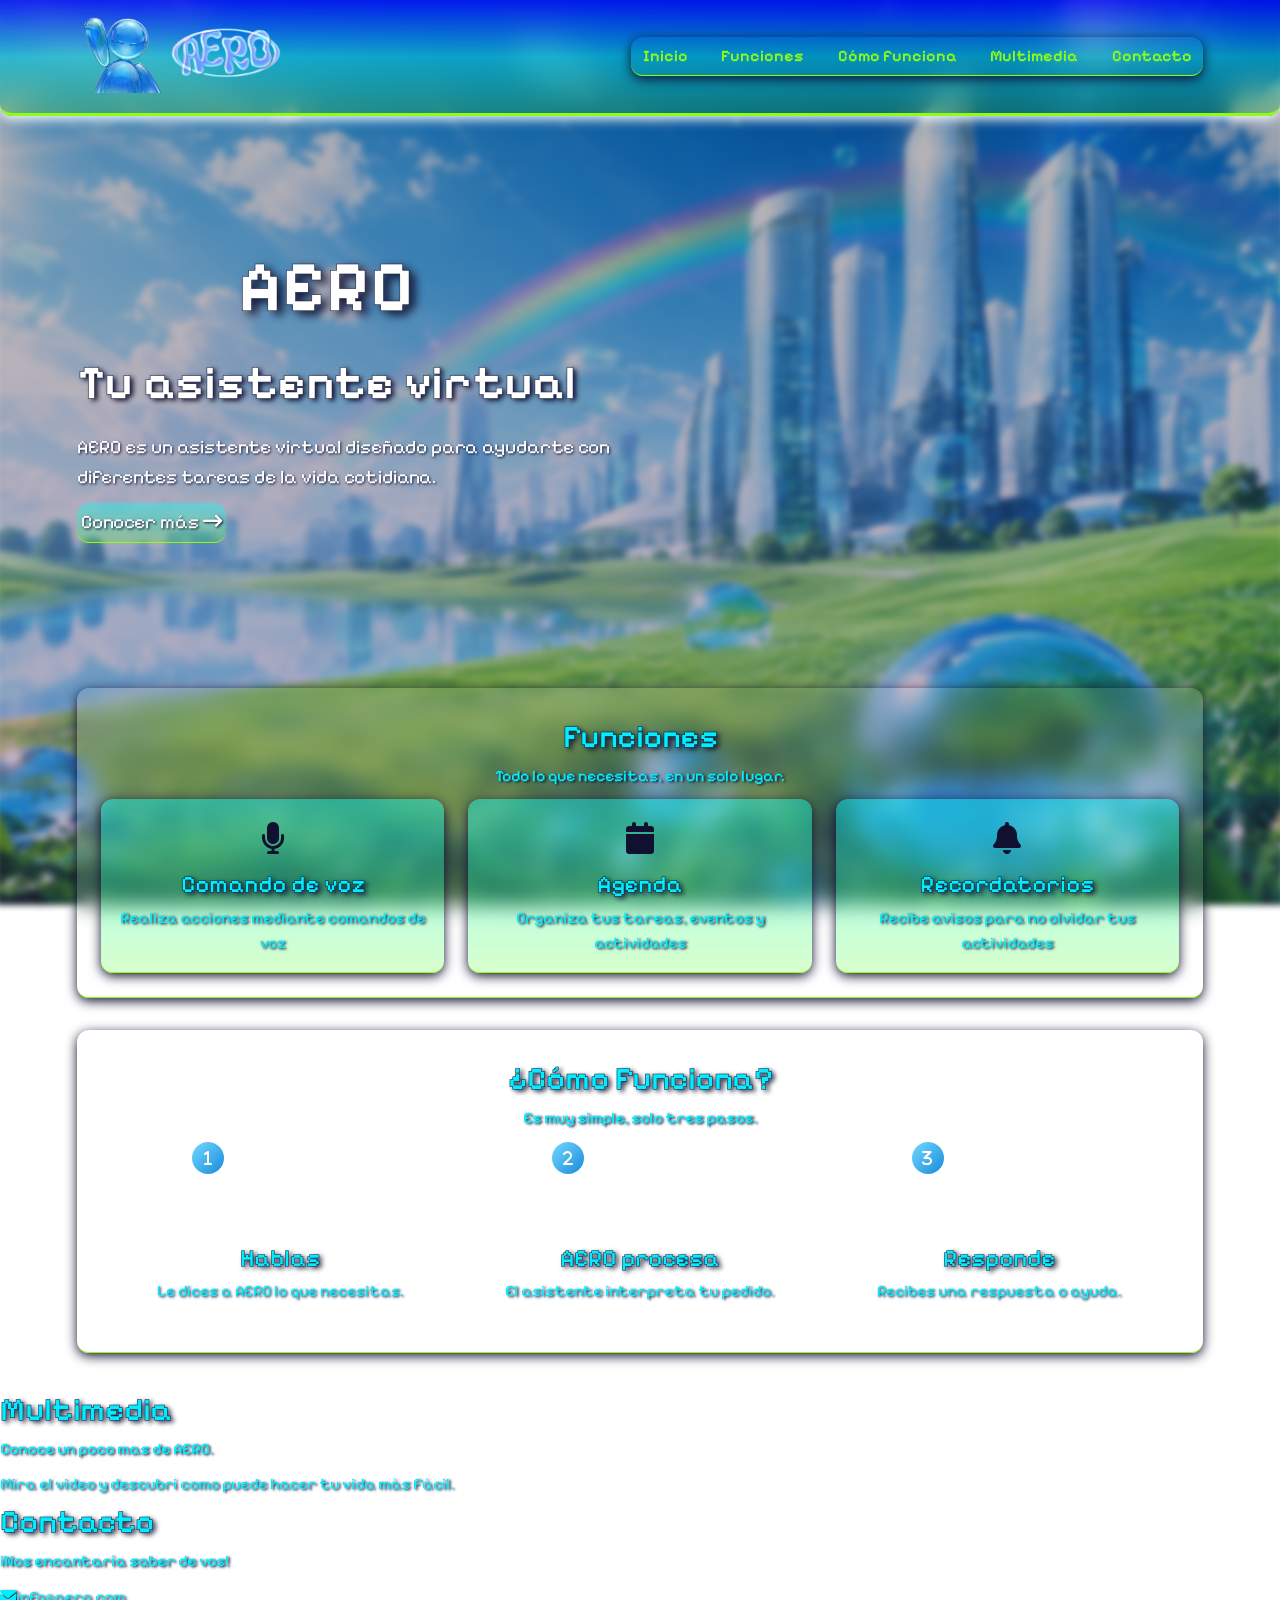
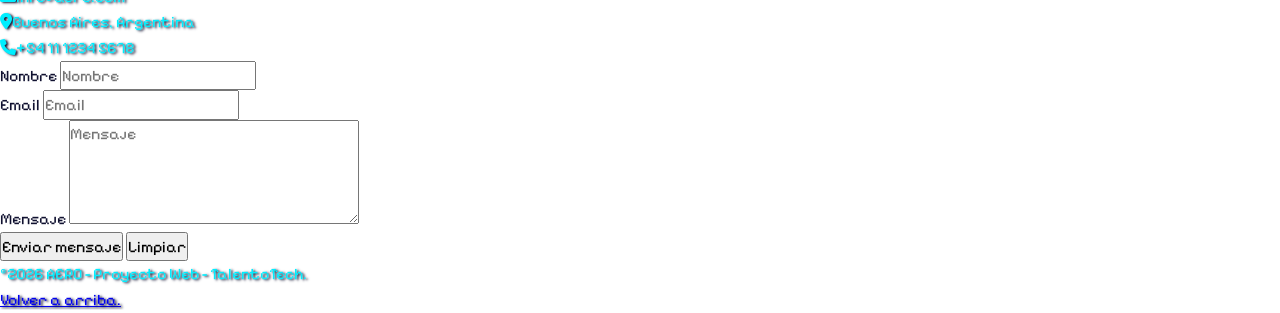
==== Proyecto/index.html @ 9ffe30b5 "Add files via upload" ====
<!DOCTYPE html>
<html lang="es">
<head>
    <meta charset="UTF-8">
    <meta name="viewport" content="width=device-width, initial-scale=1.0">
    <title>AERO - Asistente virtual</title>
    <link rel="icon" href="img/logo.png" type="image/png">
    <link rel="preconnect" href="https://fonts.googleapis.com">
    <link rel="preconnect" href="https://fonts.gstatic.com" crossorigin>
    <link href="https://fonts.googleapis.com/css2?family=Pixelify+Sans:wght@400;500;600;700&display=swap" rel="stylesheet">
    <link rel="stylesheet" href="https://cdnjs.cloudflare.com/ajax/libs/font-awesome/6.0.0-beta3/css/all.min.css">
    <link rel="stylesheet" href="css/style.css">
</head>
<body>

    <header>
        <div class="logo">
            <a href="#index.html">
            <img src="img/logo.png" alt="logo de AERO" width="80">
            <img src="img/nombre-logo.png" alt="AERO" width="120">
            </a>
        </div>

        <nav class="nav-bar">
            <ul>
                <li><a href="#inicio">Inicio</a></li>
                <li><a href="#funciones">Funciones</a></li>
                <li><a href="#como-funciona">Cómo funciona</a></li>
                <li><a href="#multimedia">Multimedia</a></li>
                <li><a href="#contacto">Contacto</a></li>
            </ul>
        </nav>
    </header>

    <main>
        <section id="inicio" class="inicio">

            <div class="presentacion">

            <div class="titulos">
                <h1>AERO</h1>
                <h2>Tu asistente virtual</h2>
            </div>

                <p>
                    AERO es un asistente virtual diseñado para 
                    ayudarte con diferentes tareas de la vida
                    cotidiana.
                </p>

                <a href="#funciones">Conocer más <i class="fa-solid fa-arrow-right-long"></i></a>

            </div>
            
        </section>

        <section id="funciones" class="funciones">
            <h2>Funciones</h2>

            <p class="subtitulo">Todo lo que necesitas, en un solo lugar.</p>

            <div class="tarjetas">

                <article class="tarjeta">
                    <span class="icono"><i class="fa-solid fa-microphone"></i></span>
                    <h3>Comando de voz</h3>
                    <p>Realiza acciones mediante comandos de voz</p>
                </article>

                <article class="tarjeta">
                    <span class="icono"><i class="fa-solid fa-calendar"></i></span>
                    <h3>Agenda</h3>
                    <p>Organiza tus tareas, eventos y actividades</p>
                </article>

                <article class="tarjeta">
                    <span class="icono"><i class="fa-solid fa-bell"></i></span>
                    <h3>Recordatorios</h3>
                    <p>Recibe avisos para no olvidar tus actividades</p>
                </article>

            </div>
        </section>

        <section id="como-funciona" class="como-funciona">
            <h2>¿Cómo Funciona?</h2>

            <p class="subtitulo">Es muy simple, solo tres pasos.</p>

            <div class="pasos">

                <article class="paso">
                    <span class="numero-paso">
                        <i class="fa-solid fa-1"></i>
                    </span>
                    <div class="icono-principal">
                        <i class="fa-solid fa-message"></i>
                    </div>
                    <h3>Hablas</h3>
                    <p>Le dices a AERO lo que necesitas.</p>
                </article>

                <article class="paso">
                    <span class="numero-paso">
                        <i class="fa-solid fa-2"></i>
                    </span>
                    <div class="icono-principal">
                        <i class="fa-solid fa-brain"></i>
                    </div>
                    <h3>AERO procesa</h3>
                    <p>El asistente interpreta tu pedido.</p>
                </article>

                <article class="paso">
                    <span class="numero-paso">
                        <i class="fa-solid fa-3"></i>
                    </span>
                    <div class="icono-principal">
                        <i class="fa-solid fa-circle-check"></i>
                    </div>
                    <h3>Responde</h3>
                    <p>Recibes una respuesta o ayuda.</p>
                </article>

            </div>
        </section>

        <section id="multimedia" class="multimedia">
            <h2>Multimedia</h2>
            <p class="subtitulo">Conoce un poco mas de AERO.</p>
            <p>Mira el video y descubri como puede hacer tu vida más fácil.</p>
        </section>

        <section id="contacto" class="contacto">
            <h2>Contacto</h2>
            <p class="subtitulo">¡Nos encantaría saber de vos!</p>

            <p><i class="fa-solid fa-envelope"></i>info@aero.com</p>
            <p><i class="fa-solid fa-location-dot"></i>Buenos Aires, Argentina</p>
            <p><i class="fa-solid fa-phone"></i>+54 11 1234 5678</p>

            <form action="https://formspree.io/f/xwlpjjyg" method="POST">

                <div class="campo">
                    <label for="nombre">Nombre</label>
                    <input type="text" id="nombre" name="nombre" placeholder="Nombre" required>
                </div>

                <div class="campo">
                    <label for="mail">Email</label>
                    <input type="email" id="mail" name="mail" placeholder="Email" required>
                </div>

                <div class="campo">
                    <label for="mensaje">Mensaje</label>
                    <textarea id="mensaje" name="mensaje" rows="4" cols="30" placeholder="Mensaje" required></textarea>
                </div>

                <button type="submit" class="btn-enviar">Enviar mensaje</button>
                <button type="reset" class="btn-limpiar">Limpiar</button>

            </form>

        </section>
    </main>

    
    <footer>
        <p>©2026 AERO - Proyecto Web - TalentoTech.</p>
        <p><a href="#inicio">Volver a arriba.</a></p>
    </footer>

</body>
</html>
---- Proyecto/css/style.css ----
* {
    margin: 0;
    padding: 0;
    box-sizing: border-box;
}

html {
    scroll-behavior: smooth;
}

body {
    font-family: 'Pixelify Sans', sans-serif;
    line-height: 1.6;
    height: 100vh;
    color: var(--color-texto);
    position: relative;
    isolation: isolate;
}

body::before {
    content: "";
    position: fixed;
    inset: -5px;

    background:
        linear-gradient(
            rgba(4, 4, 4, 0.3),
            rgba(59, 3, 78, 0.3)
        ),
        url("../img/fondo.png");

    background-repeat: no-repeat;
    background-size: cover;
    background-position: center center;

    filter: blur(3px);
    z-index: -1;
}

img {
    max-width: 100%;
    height: auto;
}

button,
input,
textarea{
    font: inherit;
}

:root {
    --color-texto: rgb(16, 17, 48);
    --color-texto_secundario: white;
    --color-texto_terciario: rgb(0, 238, 255);
    --color-texto_nav:  rgb(144, 252, 22);
    --color-texto_nav_transition:  #ff7f50;
    --color-fondo_encabezado_principal: rgba(0, 8, 255, 0.8);
    --color-fondo_encabezado_secundario: rgba(0, 255, 255, 0.4);
    --color-fondo_encabezado_terciario:rgba(55, 255, 0, 0.2);
}

header{
    display: flex;
    justify-content: space-between;
    align-items: center;

    padding: 0.4rem 6%;
    position: sticky;
    top:0;
    z-index: 1;

    background:linear-gradient(
        var(--color-fondo_encabezado_principal),
        var(--color-fondo_encabezado_secundario),
        var(--color-fondo_encabezado_terciario)
    );

    backdrop-filter: blur(16px);

    border-bottom-left-radius: 12px;
    border-bottom-right-radius: 12px;
    border-bottom: #90fc16 solid 3px;

    box-shadow:0 3px 12px white;

}

.logo{
    display: flex;
    align-items: center;
    gap:0.5rem;
}

.logo a{
    padding: 0.4rem;
    text-decoration: none;
}

.nav-bar ul{
    display: flex;
    gap:24px;
    padding: 0.4rem;
    border-bottom: var(--color-texto_nav) 1.5px solid;
    border-radius: 12px;
    box-shadow:0 3px 12px var(--color-texto);
    list-style: none;
}

.nav-bar a{
    font-weight: 600;
    padding:0.3rem;
    text-decoration:none;
    color: var(--color-texto_nav);
    border-radius: 12px;
    transition: 
    color 0.3s ease, 
    background-color 0.3s ease, 
    box-shadow 0.3s ease;
}

.nav-bar a:hover{
    color: var(--color-texto_nav_transition);
    background-color: rgb(235, 235, 235);
    box-shadow:0 3px 12px #ffffff;
    
}

.inicio{

    display: flex;
    justify-content: left;
    align-items: center;

    min-height: 60vh;
    padding: 1.2rem 6%;
    
}

.presentacion{
    display: flex;
    flex-direction: column;

    max-width: 600px;
    width:100%;
    gap:10px;
}

.titulos {
    text-align: center;
    width: fit-content;
}


.presentacion h1{
    font-size: 4.5rem;
    font-weight: 700;
    color: var(--color-texto_secundario);
    text-shadow: 6px 4px 10px var(--color-texto);
    -webkit-text-stroke:0.5px var(--color-texto);
    letter-spacing: 1px;
}

.presentacion h2{
    font-size: 3rem;
    font-weight: 700;
    color: var(--color-texto_secundario);
    text-shadow: 3px 2px 5px var(--color-texto);
    -webkit-text-stroke:0.5px var(--color-texto);

}

.presentacion p{
    color: var(--color-texto_secundario);
    font-size: 1.2rem;
    text-shadow: 1.5px 1px 2.5px var(--color-texto);
    
}

.presentacion a{
    align-self: flex-start;
    padding: 0.25rem;
    text-decoration: none;
    color: var(--color-texto_secundario);
    font-size: 1.2rem;
    text-shadow: 1.5px 1px 2.5px var(--color-texto);
    background:linear-gradient(
        var(--color-fondo_encabezado_secundario),
        var(--color-fondo_encabezado_terciario));
    border-bottom: 1px solid #90fc16;
    border-radius: 12px;

    
}

.funciones{
    margin:2rem 6%;
    padding:1.5rem;

    text-align: center;

    background: rgba(255, 255, 255, 0.1);
    backdrop-filter: blur(10px);
    
    border-bottom: var(--color-texto_nav) 1.5px solid;
    border-radius: 12px;
    box-shadow:0 3px 12px var(--color-texto);
}

.tarjetas{
    display: grid;
    grid-template-columns: repeat(3, 1fr);
    gap:1.5rem;
}

.tarjeta {
    padding: 1rem;
    height: auto;
    background:linear-gradient(
        var(--color-fondo_encabezado_secundario),
        var(--color-fondo_encabezado_terciario)
    );
    border-bottom: var(--color-texto_nav) 1.5px solid;
    border-radius: 12px;
    box-shadow:0 3px 12px var(--color-texto);
    transition: transform 0.3s ease,box-shadow 0.3s ease;
}

.tarjeta:hover{
    transform: translateY(-8px);
    box-shadow: 0 10px 25px rgba(64, 255, 0, 0.3);
}

h3{
    font-size: 1.5rem;
    font-weight: 700;
    color: var(--color-texto_terciario);
    text-shadow: 3px 2px 5px var(--color-texto);
    -webkit-text-stroke:0.5px var(--color-texto);
}

p{
    font-weight: 400;
    color: var(--color-texto_terciario);
    text-shadow: 1.5px 1px 2.5px var(--color-texto);
}

h2{
    font-size: 2rem;
    font-weight: 700;
    color: var(--color-texto_terciario);
    text-shadow: 3px 2px 5px var(--color-texto);
    -webkit-text-stroke:0.5px var(--color-texto);
}

.subtitulo{
    margin-bottom: 10px;
    font-size: 1rem;
    font-weight: 500;
    color: var(--color-texto_terciario);
    text-shadow: 1.5px 1px 2.5px var(--color-texto);
}

.icono{
    font-size: 2rem;
    margin-bottom: 0.5rem;
    
}

.como-funciona {
    margin: 2rem 6%;
    padding: 1.5rem;
    text-align: center;
    backdrop-filter: blur(10px);
    border-bottom: var(--color-texto_nav) 1.5px solid;
    border-radius: 12px;
    box-shadow:0 3px 12px var(--color-texto);
}

.pasos {
    display: grid;
    grid-template-columns: repeat(3, 1fr);
}

.paso {
    position: relative;
    padding: 1.5rem;
}

.paso:not(:last-child) {
    border-right: 1px solid rgba(255, 255, 255, 0.5);
}

.numero-paso {
    position: absolute;
    top:0;
    left: 30%;
    transform: translateX(-50%);

    width: 36px;
    height: 36px;
    border-radius: 50%;

    display: flex;
    align-items: center;
    justify-content: center;

    color: white;
    background: linear-gradient(135deg, #75d8ff, #168bdb);
    border: 2px solid white;
}

.icono-principal {
    margin: 0.5rem auto 1rem;
    font-size: 2rem;
    color: white;
}
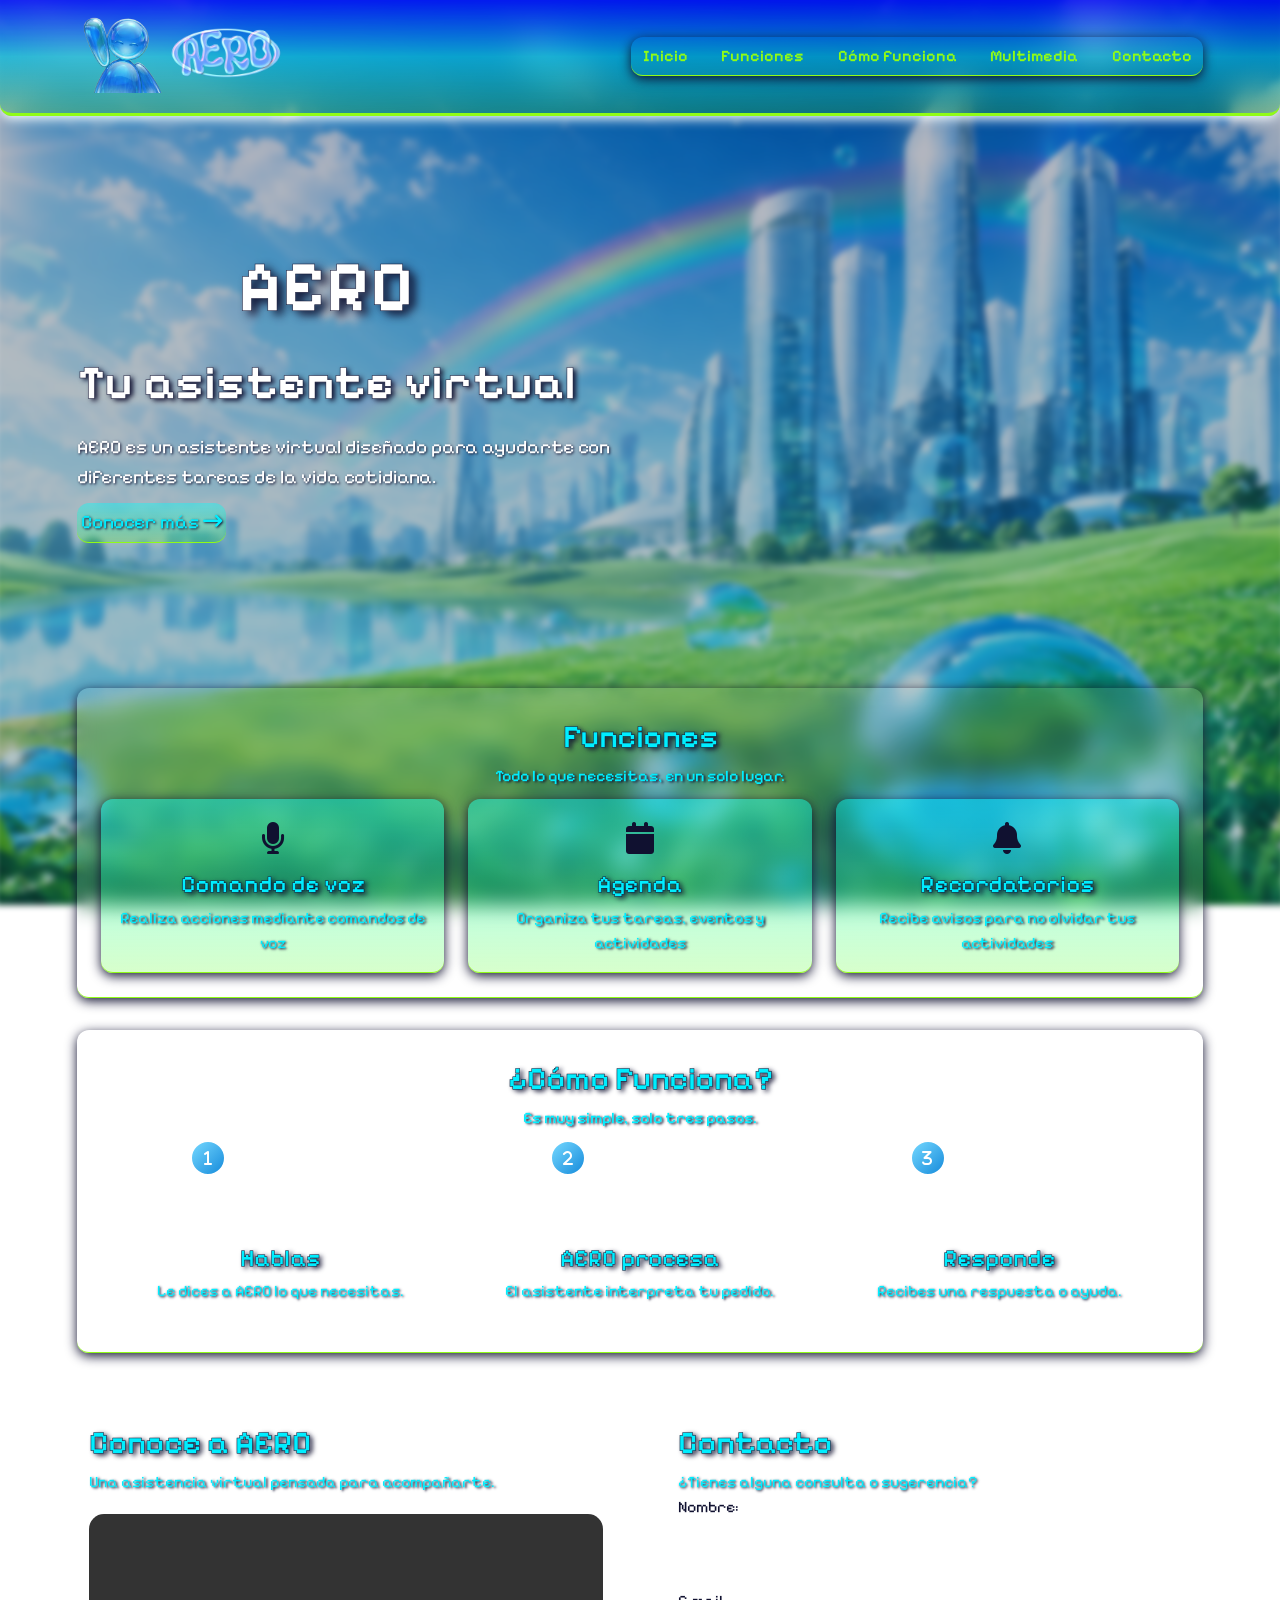
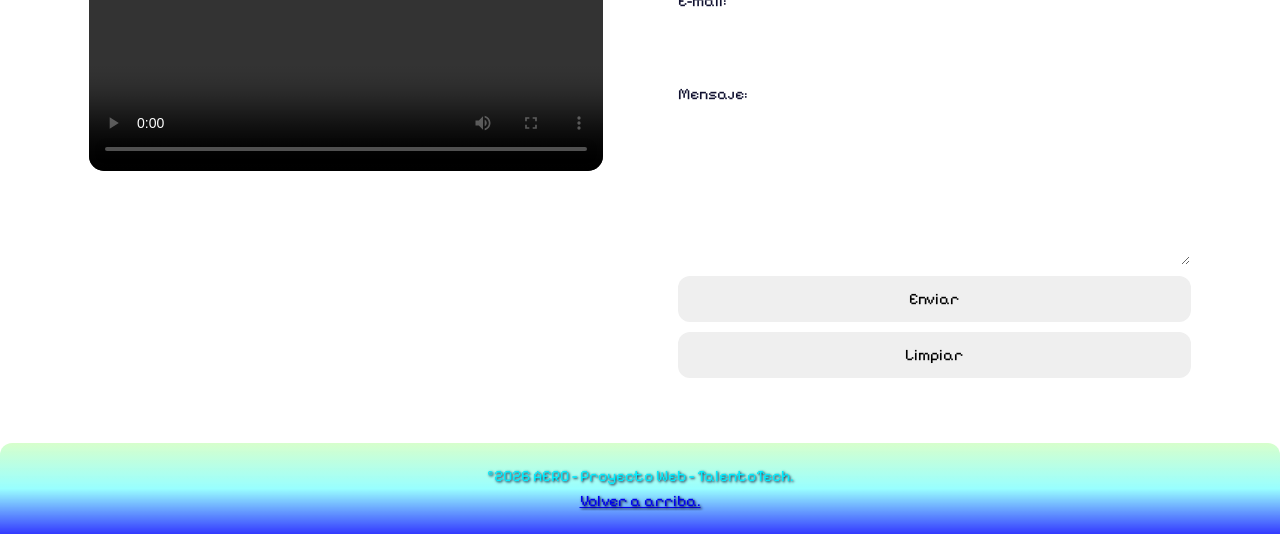
==== commit 421c0fc9: "Add files via upload" ====
--- a/Proyecto/index.html
+++ b/Proyecto/index.html
@@ -124,50 +124,50 @@
 
             </div>
         </section>
+        
+    <section id="multimedia-contacto" class="multimedia-contacto">
 
-        <section id="multimedia" class="multimedia">
-            <h2>Multimedia</h2>
-            <p class="subtitulo">Conoce un poco mas de AERO.</p>
-            <p>Mira el video y descubri como puede hacer tu vida más fácil.</p>
+        <section id="multimedia" class="multimedia panel">
+            <h2>Conoce a AERO</h2>
+            <p>Una asistencia virtual pensada para acompañarte.</p>
+
+            <video controls>
+                <source src="video/aero.mp4" type="video/mp4">
+                Tu navegador no puede reproducir este video.
+            </video>
         </section>
 
-        <section id="contacto" class="contacto">
+        <section id="contacto" class="contacto panel">
             <h2>Contacto</h2>
-            <p class="subtitulo">¡Nos encantaría saber de vos!</p>
-
-            <p><i class="fa-solid fa-envelope"></i>info@aero.com</p>
-            <p><i class="fa-solid fa-location-dot"></i>Buenos Aires, Argentina</p>
-            <p><i class="fa-solid fa-phone"></i>+54 11 1234 5678</p>
+            <p>¿Tienes alguna consulta o sugerencia?</p>
 
             <form action="https://formspree.io/f/xwlpjjyg" method="POST">
 
-                <div class="campo">
-                    <label for="nombre">Nombre</label>
-                    <input type="text" id="nombre" name="nombre" placeholder="Nombre" required>
-                </div>
+                <label for="nombre">Nombre:</label>
+                <input type="text" id="nombre" name="nombre" required>
 
-                <div class="campo">
-                    <label for="mail">Email</label>
-                    <input type="email" id="mail" name="mail" placeholder="Email" required>
-                </div>
+                <label for="mail">E-mail:</label>
+                <input type="email" id="mail" name="mail" required>
 
-                <div class="campo">
-                    <label for="mensaje">Mensaje</label>
-                    <textarea id="mensaje" name="mensaje" rows="4" cols="30" placeholder="Mensaje" required></textarea>
-                </div>
+                <label for="mensaje">Mensaje:</label>
+                <textarea id="mensaje" name="mensaje" rows="5" required></textarea>
 
-                <button type="submit" class="btn-enviar">Enviar mensaje</button>
-                <button type="reset" class="btn-limpiar">Limpiar</button>
+                <button type="submit">Enviar</button>
+                <button type="reset">Limpiar</button>
 
             </form>
+        </section>
 
-        </section>
+    </section>
+
     </main>
 
     
     <footer>
-        <p>©2026 AERO - Proyecto Web - TalentoTech.</p>
-        <p><a href="#inicio">Volver a arriba.</a></p>
+        <div class="div-foot"> 
+            <p>©2026 AERO - Proyecto Web - TalentoTech.</p> 
+            <p><a href="#inicio">Volver a arriba.</a></p> 
+        </div>
     </footer>
 
 </body>
--- a/Proyecto/css/style.css
+++ b/Proyecto/css/style.css
@@ -11,7 +11,7 @@
 body {
     font-family: 'Pixelify Sans', sans-serif;
     line-height: 1.6;
-    height: 100vh;
+    min-height: 100vh;
     color: var(--color-texto);
     position: relative;
     isolation: isolate;
@@ -24,8 +24,8 @@
 
     background:
         linear-gradient(
-            rgba(4, 4, 4, 0.3),
-            rgba(59, 3, 78, 0.3)
+            rgba(4, 3, 41, 0.3),
+            rgba(3, 77, 78, 0.3)
         ),
         url("../img/fondo.png");
 
@@ -46,6 +46,28 @@
 input,
 textarea{
     font: inherit;
+}
+
+h3{
+    font-size: 1.5rem;
+    font-weight: 700;
+    color: var(--color-texto_terciario);
+    text-shadow: 3px 2px 5px var(--color-texto);
+    -webkit-text-stroke:0.5px var(--color-texto);
+}
+
+p{
+    font-weight: 400;
+    color: var(--color-texto_terciario);
+    text-shadow: 1.5px 1px 2.5px var(--color-texto);
+}
+
+h2{
+    font-size: 2rem;
+    font-weight: 700;
+    color: var(--color-texto_terciario);
+    text-shadow: 3px 2px 5px var(--color-texto);
+    -webkit-text-stroke:0.5px var(--color-texto);
 }
 
 :root {
@@ -180,7 +202,7 @@
     align-self: flex-start;
     padding: 0.25rem;
     text-decoration: none;
-    color: var(--color-texto_secundario);
+    color: var(--color-texto_terciario);
     font-size: 1.2rem;
     text-shadow: 1.5px 1px 2.5px var(--color-texto);
     background:linear-gradient(
@@ -189,7 +211,6 @@
     border-bottom: 1px solid #90fc16;
     border-radius: 12px;
 
-    
 }
 
 .funciones{
@@ -215,6 +236,8 @@
 .tarjeta {
     padding: 1rem;
     height: auto;
+    min-width: 0;
+    overflow-wrap: anywhere;
     background:linear-gradient(
         var(--color-fondo_encabezado_secundario),
         var(--color-fondo_encabezado_terciario)
@@ -228,28 +251,6 @@
 .tarjeta:hover{
     transform: translateY(-8px);
     box-shadow: 0 10px 25px rgba(64, 255, 0, 0.3);
-}
-
-h3{
-    font-size: 1.5rem;
-    font-weight: 700;
-    color: var(--color-texto_terciario);
-    text-shadow: 3px 2px 5px var(--color-texto);
-    -webkit-text-stroke:0.5px var(--color-texto);
-}
-
-p{
-    font-weight: 400;
-    color: var(--color-texto_terciario);
-    text-shadow: 1.5px 1px 2.5px var(--color-texto);
-}
-
-h2{
-    font-size: 2rem;
-    font-weight: 700;
-    color: var(--color-texto_terciario);
-    text-shadow: 3px 2px 5px var(--color-texto);
-    -webkit-text-stroke:0.5px var(--color-texto);
 }
 
 .subtitulo{
@@ -313,4 +314,243 @@
     margin: 0.5rem auto 1rem;
     font-size: 2rem;
     color: white;
-}+}
+
+.multimedia-contacto {
+    display: grid;
+    grid-template-columns: repeat(2, minmax(0, 1fr));
+    gap: 25px;
+
+    width: 90%;
+    max-width: 1200px;
+    margin: 40px auto;
+    align-items: stretch;
+}
+
+.multimedia,
+.contacto {
+    min-width: 0;
+    padding: 25px;
+    border-radius: 12px;
+}
+
+.multimedia video {
+    display: block;
+    width: 100%;
+    max-height: 350px;
+    margin-top: 20px;
+    border-radius: 15px;
+}
+
+.contacto form {
+    display: flex;
+    flex-direction: column;
+    gap: 10px;
+}
+
+.contacto input,
+.contacto textarea {
+    width: 100%;
+    padding: 10px;
+    border: 1px solid rgba(255, 255, 255, 0.6);
+    border-radius: 12px;
+    font: inherit;
+}
+
+.contacto textarea {
+    resize: vertical;
+}
+
+.contacto button {
+    padding: 10px 15px;
+    border: none;
+    border-radius: 12px;
+    cursor: pointer;
+    font: inherit;
+    transition: 0.3s;
+}
+
+.contacto button:hover {
+    transform: translateY(-2px);
+    box-shadow: 0 0 12px rgba(255, 255, 255, 0.5);
+}
+
+.div-foot{
+    display: flex;
+    flex-direction: column;
+    justify-content: center;
+    align-items: center;
+    width: 100%;
+    padding: 20px 15px;
+    text-align: center;
+    border-top-right-radius: 12px;
+    border-top-left-radius: 12px;
+    background:linear-gradient(
+        var(--color-fondo_encabezado_terciario),
+        var(--color-fondo_encabezado_secundario),
+        var(--color-fondo_encabezado_principal)
+    );
+    backdrop-filter: blur(16px);
+}
+
+@media (max-width: 900px) {
+    .tarjetas {
+        grid-template-columns: repeat(2, 1fr);
+    }
+}
+
+@media (max-width: 600px) {
+    .tarjetas {
+        grid-template-columns: 1fr;
+    }
+}
+
+@media (max-width: 768px) {
+
+    header {
+        width: 100%;
+        flex-direction: column;
+        align-items: center;
+        gap: 15px;
+        padding: 15px;
+    }
+
+    .logo {
+        justify-content: center;
+        max-width: 100%;
+        min-width: 0;
+    }
+
+    .logo img {
+        max-width: 100%;
+        height: auto;
+    }
+
+    .nav-bar {
+        width: 100%;
+        max-width: 100%;
+        min-width: 0;
+    }
+
+    .nav-bar ul {
+        flex-wrap: wrap;
+        justify-content: center;
+        gap: 10px;
+        width: 100%;
+        max-width: 100%;
+        margin: 0;
+        padding: 10px;
+    }
+
+    .nav-bar a {
+        display: inline-block;
+        padding: 8px 10px;
+        font-size: 14px;
+    }
+
+    .inicio {
+        min-height: auto;
+        padding: 40px 20px;
+        justify-content: center;
+    }
+
+    .presentacion {
+        width: 100%;
+        max-width: 600px;
+        gap: 12px;
+        min-width: 0;
+    }
+
+    .titulos {
+        width: 100%;
+        max-width: 100%;
+        overflow-wrap: anywhere;
+    }
+
+    .presentacion h1 {
+        font-size: clamp(2.5rem, 10vw, 3.5rem);
+        overflow-wrap: anywhere;
+    }
+
+    .presentacion h2 {
+        font-size: clamp(1.8rem, 7vw, 2.5rem);
+        overflow-wrap: anywhere;
+    }
+
+    .presentacion p {
+        font-size: 1rem;
+    }
+
+    .presentacion a {
+        align-self: flex-start;
+        max-width: 100%;
+        font-size: 1rem;
+    }
+
+    .funciones {
+        margin: 20px 15px;
+        padding: 20px 15px;
+        min-width: 0;
+    }
+
+    .como-funciona {
+        margin: 20px 15px;
+        padding: 20px 15px;
+        min-width: 0;
+    }
+
+    .pasos {
+        grid-template-columns: minmax(0, 1fr);
+        gap: 20px;
+    }
+
+    .paso {
+        min-width: 0;
+        padding: 1.5rem 0.5rem;
+    }
+
+    .paso:not(:last-child) {
+        border-right: none;
+        border-bottom: 1px solid rgba(255, 255, 255, 0.5);
+    }
+
+    .icono-principal {
+        max-width: 100%;
+    }
+
+    .multimedia-contacto {
+        display: grid;
+        grid-template-columns: minmax(0, 1fr);
+        width: 100%;
+        max-width: 100%;
+        min-width: 0;
+        margin: 20px 0;
+        padding: 0 15px;
+    }
+
+    .multimedia-contacto {
+        grid-template-columns: minmax(0, 1fr);
+        width: 100%;
+        max-width: 100%;
+        min-width: 0;
+        margin: 20px 0;
+        padding: 0 15px;
+    }
+
+    .multimedia,
+    .contacto {
+        min-width: 0;
+        padding: 20px 15px;
+    }
+
+    .multimedia video {
+        width: 100%;
+        max-width: 100%;
+        height: auto;
+    }
+
+}
+
+
+
+
